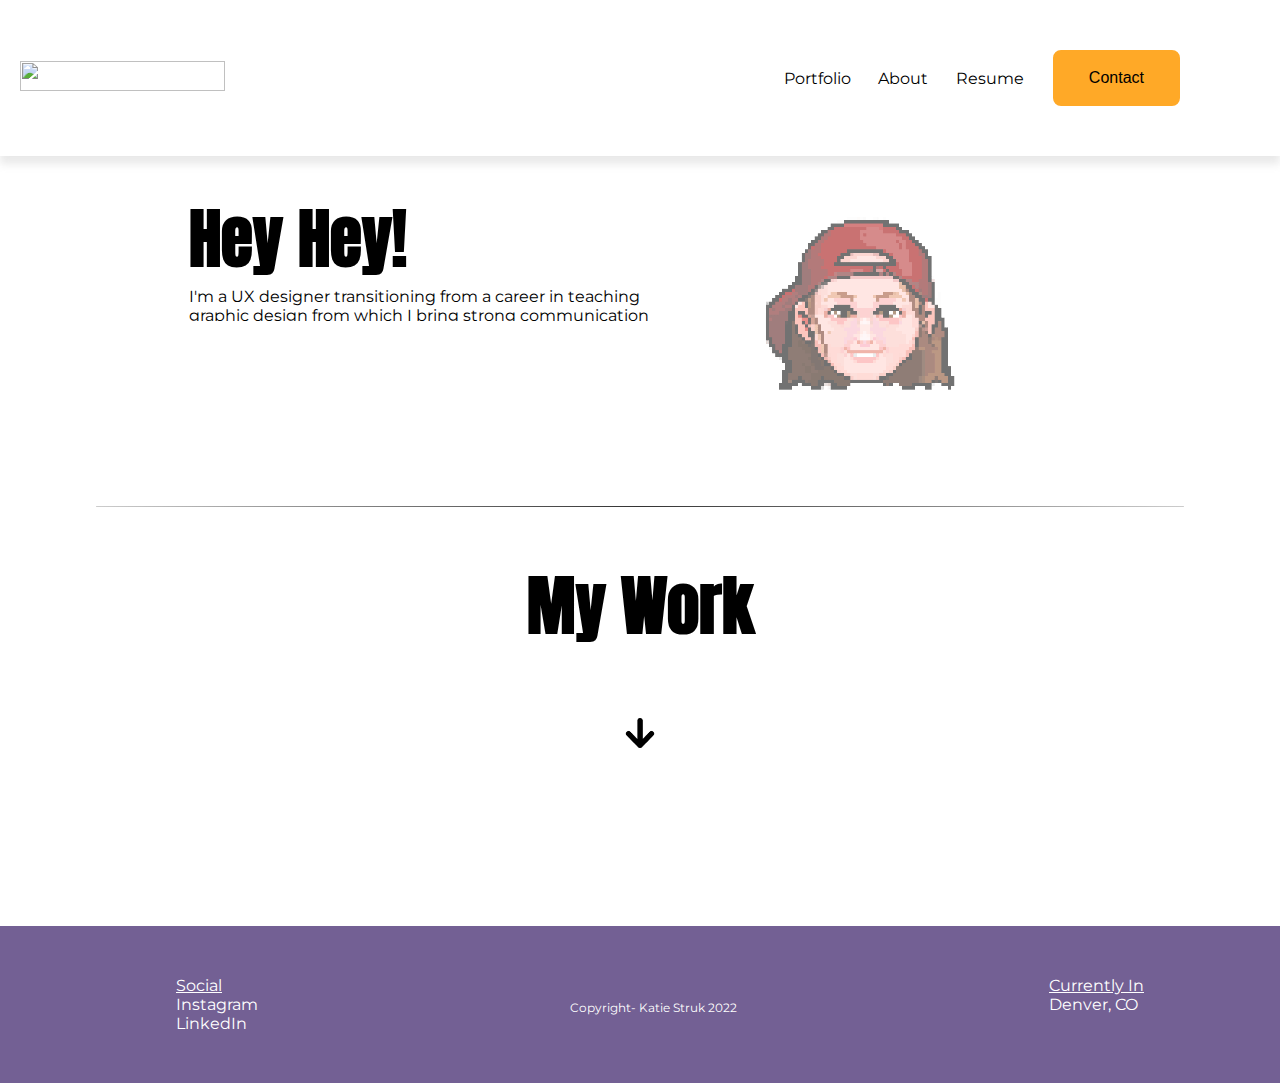
==== index.html @ 40fcf2d5 "commit" ====
<!DOCTYPE html>
<html>
    <head>
    <!-- Google tag (gtag.js) -->
        <script async src="https://www.googletagmanager.com/gtag/js?id=G-B1W9LHCTYR"></script>
            <script>
            window.dataLayer = window.dataLayer || [];
            function gtag(){dataLayer.push(arguments);}
            gtag('js', new Date());

            gtag('config', 'G-B1W9LHCTYR');
            </script>
    <!-- Hotjar Tracking Code for https://katiestruk.github.io/UX_UI_HW_18/index.html -->
        <script>
            (function(h,o,t,j,a,r){
                h.hj=h.hj||function(){(h.hj.q=h.hj.q||[]).push(arguments)};
                h._hjSettings={hjid:3104424,hjsv:6};
                a=o.getElementsByTagName('head')[0];
                r=o.createElement('script');r.async=1;
                r.src=t+h._hjSettings.hjid+j+h._hjSettings.hjsv;
                a.appendChild(r);
            })(window,document,'https://static.hotjar.com/c/hotjar-','.js?sv=');
        </script>
        <title>Homepage</title>
        <link rel="stylesheet" href="css/index.css">
        <link rel="preconnect" href="https://fonts.googleapis.com">
        <link rel="preconnect" href="https://fonts.gstatic.com" crossorigin>
        <link href="https://fonts.googleapis.com/css2?family=Anton&family=Montserrat&display=swap" rel="stylesheet">
        <script src="https://code.jquery.com/jquery-3.4.1.js"></script>
        
    </head>

    <body>
        <nav id="navBar">
            <a class="logo" href="./index.html"> <img class="logo2" src="./images/Name_logo.png"></a>
            <div class="navigation">
                <p>
                    <a href="#top">Portfolio</a></p>
                <p>
                    <a href="./html/aboutme.html">About</a></p>
                <p>
                    <a href="./html/resume.html">Resume</a></p>
            </div>
            <button onclick="parent.location='./html/contact.html'" type="button" id="buttonTop">Contact</button>
        </nav>


        <section id="heroImg">
            <div class="heroImage">
                <img src="./images/pixel_portrait_gif.gif">
            </div>
            <div class="heroContent">
                <header>
                    <h1 class="heroHeader">Hey Hey!</h1>
                </header>
                <p class="heroText">I'm a UX designer transitioning from a career in teaching graphic design from which I bring strong communication skills. I love discovering ways to simplify the complex into more useful and delightful designs.  </p>
            </div>
        </section>
        
        <hr class="sectionLine">
        
       
        <!-- My Work Section Constructed using CSS Grid -->
        <section class="myWorkPortfolio">
            <a><h1 id="myWork" class="title">My Work</h1></a>
            <div class="arrow bounce">
                <a><img id="arrowSize" src="./images/image-removebg-preview-removebg-preview.png"></a>
            </div>
            <div class="workGrid">
                <div id="imgAikikai">
                    <a href="./html/casestudy1.html">
                        <img class="workImages" src="./images/case_study_1_Nashville_Aikikai.png">
                    </a>
                </div>
                <div id="textAikikai">
                    <h3>Nashville Aikikai</h3>
                    <p>Bridging the gap between stakeholders and new users with a fresh redesign. </p>
                        <button class="" onclick="parent.location='./html/casestudy1.html'" type="button" id="buttonTop">Check It Out</button>
                    <hr>
                </div>
                <div id="textEdu">
                    <h3>Department of Education</h3>
                    <p>Redesigning functional navigation with approachable accessibility.</p>
                    <button class="" onclick="parent.location='#'" type="button" id="buttonTop">Check It Out</button>
                    <hr>
                </div>
                <div  id="imgEdu">
                    <img class="workImages" src="./images/case_study_2_dept_of_edu.png">
                </div>
                <div  id="imgWeBoard">
                    <img class="workImages" src="./images/case_study_3_weboard_app.png">
                </div>
                <div id="textWeBoard">
                    <h3>WeBoard App</h3>
                    <p>Reimaging a moodboard space for collaborative work.</p>
                    <button class="" onclick="parent.location='#'" type="button" id="buttonTop">Check It Out</button>
                    <hr>
                </div>
            </div>
        </section>

        <section class="contact yellowBack">
                <div class="connectText center">
                <h1 class="letsConnect"> Let's Work Together</h1>
                <p class="textConnect"> I can design creative solutions for your next project.</p>
                </div>
                <section class="popUpButton">
                    <a class="open-button" popup-open="popup-1" href="javascript:void(0)"> Email Me</a>
                         
                        <div class="popup" popup-name="popup-1">
                            <div class="popup-content">
                            <h2>Email Me </h2>
                            <div class="container">
                                <form action="/action_page.php">
                                  <label for="fname">First Name</label>
                                  <input type="text" id="fname" name="firstname" placeholder="Your name..">
                              
                                  <label for="lname">Last Name</label>
                                  <input type="text" id="lname" name="lastname" placeholder="Your last name..">
                              
                              
                                  <label for="subject">Subject</label>
                                  <textarea id="subject" name="subject" placeholder="Write something.." style="height:200px"></textarea>
                              
                                  <input type="submit" value="Submit">
                                </form>
                              </div>
                        <a class="close-button" popup-close="popup-1" href="javascript:void(0)">x</a>
                            </div>
                        </div>  
                    </section>
        </section>

        

        <footer>
            <ul>
                <li class="blockTitle">Social</li>
                <li class="block">
                    <a href="https://www.instagram.com/katie_struk/">Instagram</a>
                <li class="block">
                    <a href="https://www.linkedin.com/in/katie-struk-961507230/">LinkedIn</a>
            </ul>
            <ul>    
                <li style="padding-top:2em" class="block copyright">Copyright- Katie Struk 2022</li>
            </ul>
            <ul>
                <li class="block blockTitle">Currently In</li>
                <li class="block">Denver, CO</li>
            </ul>
        </footer>

    </body>
    <script src="./js/index.js"></script>
</html>
---- css/index.css ----
/* Font Styling */
h1 {font-family: 'Anton', sans-serif;
    font-size: 65px;}
h2{font-family: 'Anton', sans-serif;
    font-size: 50px;}
h3{font-family: 'Anton', sans-serif;
    font-size: 33px;}
p{font-family: 'Montserrat', sans-serif;
    font-size: 16px;}
li {font-family: 'Montserrat', sans-serif;}
a{font-family: 'Montserrat', sans-serif;
    font-size: 16px;
}
body{
        background-color:white;
        margin:0px;
        height:100%;
}
 hr.sectionLine {
    border:0;
    height:1px;
    background-color:black;
    width:85%;
    border-radius:100px;
    background-image: linear-gradient(to right, #ccc, #333, #ccc);
    margin-bottom: 50px;
    margin-top:50px;
}
hr {
    background-color:black;
    background-image: linear-gradient(to right, #ccc, #333, #ccc);
}
.indent {
    margin:0px 5%;
}

/* Navigation */
#navBar {
    display:inline-flex;
    flex-direction: row;
    box-shadow: 0 8px 8px 0 rgba(165, 165, 165, 0.24);
    width: 100%;
    padding: 0%;
    background-color: white;
}
.navigation {
    display: flex;
    width: 100%;
    align-items:center;
    justify-content:flex-end;
    margin: 0px 15px 0px 100px;
}
.navigation p {
    cursor: pointer;
    padding: 2%;
}
.navigation a {
    color:black;
    text-decoration:none;
}
.navigation a:hover {
    text-decoration:underline
}
.logo{
    
    padding: 20px;
    text-align:center;
    cursor: pointer;
    margin:auto;
}
.logo2 {
    width:205px;
    height:30px;
}
#buttonTop {
    background-color:#FFA927;
    border: 4px solid #FFA927;
    Color: black;
    padding: 15px 32px;
    text-align: center;
    font-size: 16px;
    display:flex;
    justify-content:flex-end;
    align-items:center;
    border-radius: 8px;
    margin-right: 100px;
    margin-top: 50px;
    margin-bottom: 50px;
}
#buttonTop:hover {
    background-color:black;
    color: #E38D0B;
    cursor: pointer;
    border: 4px;
    border-color:#E38D0B;
    border-style:solid;
}
#buttonTop2:hover {
    background-color:#E38D0B;
    color: black;
    cursor: pointer;
    border: 2px;
    border-color:black;
    border-style:solid;
}
#buttonTop2{
    background-color:black;
    border: 2px solid black;
    Color:#E38D0B ;
    padding: 15px 32px;
    text-align: center;
    font-size: 16px;
    border-radius: 8px;
}
.buttonCenter{
    display: flex;
    justify-content: center;
    align-items: center;
    height: 50px;
    padding-bottom:30px;
    
}

.letsConnect{
    padding-top: 35px;
    margin-bottom: 0px;
}
.textConnect{
    margin-top: 0px;
}

.heroHeader{
    margin-bottom: 0px;
}
.heroText{
    margin-top: 0px;
}

h1{
    margin-top: 0px; 
    margin-bottom: 0px; 
}
h2{
    margin-top: 0px; 
    margin-bottom: 0px;
}

/* Body */
#heroImg {
    margin: 0px 10%;
    display: grid;
    min-height: 300px;
    padding: 0%;
    grid-template-columns: 60% 40%;
    grid-template-areas:
  "content heroImage";
}
.heroContent{
    grid-area: content;
    padding: 10%;
}
.heroImage {
    grid-area:heroImage;
    width:100%;
    display:grid;
    
}

/*Arrow*/

.arrow {
    text-align: center;
    margin: 5% 0;
    
  }
#arrowSize{
    height: 30px;
    cursor: pointer;
}
  .bounce {
    -moz-animation: bounce 2s infinite;
    -webkit-animation: bounce 2s infinite;
    animation: bounce 2s infinite;
  }
  
  @keyframes bounce {
    0%, 20%, 50%, 80%, 100% {
      transform: translateY(0);
    }
    40% {
      transform: translateY(-30px);
    }
    60% {
      transform: translateY(-15px);
    }
  }

/* My Work */
.title{
    text-align: center;
}
#myWork{
    cursor: pointer;
}
.workGrid {
    margin: 50px 50px;
    row-gap: 30px;
    display:grid;
    align-items:center;
    justify-content: center;
    align-content:start;
    grid-template-rows: 1fr 1fr 1fr;
    grid-template-columns: 1fr 1fr;
    grid-template-areas: 
    "imgAikikai textAikikai"
    "textEdu imgEdu"
    "imgWeBoard textWeBoard"
}

.center{
    text-align: center;
}


#imgAikikai {
    grid-area:imgAikikai;
}
#textAikikai {
    grid-area:textAikikai;
    text-align:left;
    padding:20px
}
#textEdu {
    grid-area:textEdu;
    text-align:left;
    padding:20px
}
#imgEdu{
    grid-area:imgEdu;
    
}
#imgWeBoard{
    grid-area:imgWeBoard;
}
#textWeBoard{
    grid-area:textWeBoard;
    text-align:left;
    padding:20px
}

.workImages {
    object-fit:cover;
    width: 100%;
    max-height:100%;
    cursor: pointer;
}
.workImages2 {
    object-fit:contain;
    max-height:450px;
    border-radius:20px;
}
.workGrid a {
    cursor: pointer;
}

/* About Me Page */
.aboutMePage{
    background-color:#FFCF5A;
    margin:0px;
    height:100%;
}
.itsMeGrid {
    margin: 50px 10%;
    row-gap: 30px;
    display:grid;
    align-items:center;
    justify-content: center;
    align-content:start;
    grid-template-columns: 25% 1fr;
    grid-template-areas: 
    "meImage meText"
}
#meImage {
    grid-area:meImage;
}
#meText {
    grid-area:meText;
    padding:20px;
}

#mario {
    height: 50px;

}
.skillsGrid {
    margin: 50px 14%;
    column-gap: 100px;
    display:grid;
    align-items:center;
    justify-content: center;
    align-content:start;
    grid-template-columns: 1fr 1fr 1fr;
    grid-template-areas: 
    "ideateBox collaborateBox buildBox"
}

#ideateBox{
    grid-area:ideateBox;
   text-align: center;

}
#collaborateBox{
    grid-area:collaborateBox;
    text-align: center;
}
#buildBox{
    grid-area:buildBox;
    text-align: center;
}
.workImage3 {
    object-fit:contain;
    max-height:175px;
    border-radius:20px;
}

.skillsListGrid {
    display:flex;
    flex-direction: row;
    margin: 50px 14%;
}
#skillsList1 {
    grid-area:skillsList1;
    text-align: left;
    width:33%;
}
#skillsList2 {
    grid-area:skillsList2;
    text-align: left;
    width:33%; 
}
#skillsList3 {
    grid-area:skillsList3;
    text-align: left;
    width:33%; 
}

/* CaseStudy1Page */
#aikikaiHero{
    display:flex;
    flex-direction:column;
    align-items: center;
}
#aikikaiHeroText{
    text-align:center;
    width:75%;
}
#aikikaiHeroImg{
    text-align:center;
    width:75%;
}
#aikikaiHeroImage {
    width:85%;
}
.yellowBack{
    background-color:#FFCF5A;
}
.contextGrid{
    display:grid;
    background-color:#FFCF5A;
    margin: 0px 15%;
    column-gap: 20px;
    grid-template-rows:1fr 1fr ;
    grid-template-columns:1fr 1fr 1fr ;
    grid-template-areas: 
    "contribContext contextContext roleContext"
    "timelineContext  contextContext roleContext";
}
#contribContext{
    grid-area:contribContext;
}
#timelineContext {
    grid-area:timelineContext;
}
#contextContext {
    grid-area:contextContext;
}
#roleContext{
    grid-area:roleContext;
}
.titleCaseStudy{
    text-align: left;
    margin:30px 15%;
}
.paragraphCaseStudy{
    margin:30px 15%
}
#problemGrid{
    display:grid;
    margin: 0px 15%;
    column-gap: 10px;
    grid-template-rows: 100%;
    grid-template-columns: 1fr 1fr 1fr 1fr;
    grid-template-areas:
    "stakeholders users website userExperience"
}
#stakeholders{
    grid-area:stakeholders;
    background-color:#FFCF5A;
    border-radius: 20px;
    text-align:  center;
    padding:10%;
}
#users{
    grid-area:users;
    background-color:#FFCF5A;
    border-radius: 20px;
    text-align:  center;
    padding:8%;
}
#website{
    grid-area:website;
    background-color:#FFCF5A;
    border-radius: 20px;
    text-align:  center;
    padding:10%;
}
#userExperience{
    grid-area:userExperience;
    background-color:#FFCF5A;
    border-radius: 20px;
    text-align:  center;
    padding:10%;
}
#processImg {
    width:75%;
    margin: 0px 15%;
    padding-bottom: 100px;
}

.alignCaseStudy {
    margin:0px 15%;
}
.caseStudyImg {
    width:75%
}
#goalsGrid{
    display:grid;
    column-gap: 20px;
    row-gap:20px;
    grid-template-rows: 175px 1fr;
    grid-template-columns: 1fr 1fr 1fr;
    grid-template-areas:
    "majorGoal majorGoal majorGoal"
    "userFriendlyGoal easyToMaintainGoal differentiateGoal"
}
#majorGoal{
    grid-area: majorGoal;
    border-radius: 20px;
    padding-left:5%;
    background-color:#FFCF5A; 
}
#userFriendlyGoal{
    grid-area: userFriendlyGoal;
    border-radius: 20px;
    padding:10%;
    background-color:#FFCF5A; 
}
#easyToMaintainGoal{
    grid-area:easyToMaintainGoal ;
    border-radius: 20px;
    padding:10%;
    background-color:#FFCF5A; 
}
#differentiateGoal {
    grid-area: differentiateGoal;
    border-radius: 20px;
    padding:10%;
    background-color:#FFCF5A; 
}
.painPointsGrid{
    display:grid;
    row-gap: 30px;
    grid-template-rows:1fr 1fr 1fr 1fr ;
    grid-template-columns:1fr ;
    grid-template-areas: 
    "infoArch"
    "unanswered"
    "schedule"
    "culture"
}

#infoArch{
    grid-area:infoArch;
    display:flex;
    flex-direction: row;
    border-radius: 20px;
    background-color:#FFCF5A; 
    padding: 2%;
}
#unanswered{
    grid-area:unanswered;
    display:flex;
    flex-direction: row;
    border-radius: 20px;
    background-color:#FFCF5A; 
    padding: 2%;
}
#schedule{
    grid-area:schedule;
    display:flex;
    flex-direction: row;
    border-radius: 20px;
    background-color:#FFCF5A; 
    padding: 2%;
}
#culture{
    grid-area:culture;
    display:flex;
    flex-direction: row;
    border-radius: 20px;
    background-color:#FFCF5A; 
    padding: 2%;
}
.painPointsGrid img {
    height:200px;
}
.survey{
    display:flex;
    flex-direction:row;
}
.survey img{
    height:400px;
}
.caseStudyImg2 {
    width:100%;
}
#navTestingGrid {
    display:grid;
    grid-template-rows:1fr 1fr 50%;
    grid-template-columns:25% 1fr;
    grid-template-areas: 
    "prediction predictionImg"
    "unexpected unexpectedImg"
    "solution solutionImg"
}
#prediction{
    grid-area:prediction;
}
#predictionImg {
    grid-area:predictionImg;
}

#unexpected{
    grid-area:unexpected;
}
#unexpectedImg{
    grid-area:unexpectedImg;
}
#solution{
    grid-area:solution;
}
#solutionImg{
    grid-area:solutionImg;
}
.navImageTest {
    width:100%;
}
.conclusion {
    display:flex;
    flex-direction:row;
    column-gap: 30px;
    padding:20px;
    margin-top:20px;
    margin-bottom: 20px;
    border-radius: 20px;
    
}

/* Footer */
footer {
    background-color: #736094;
    display:inline-flex;
    flex-direction: row;
    width: 100%;
    margin:0px;
}
.block {
    display:block;
    cursor: pointer;
    color:white;
}
.blockTitle {
    display:block;
    color:white;
    text-decoration: underline;
}
.block a{
    color:white;
    text-decoration:none;
}
.block a:hover {
    text-decoration:underline;
}
.copyright {
    font-size: 12px;
}
ul {
    display: table;
    margin: 0 auto;
    padding-top: 50px;
    padding-bottom: 50px;
}

@media only screen and (max-width:600px){
    #heroImg {
        margin: 0px 10%;
        display: grid;
        min-height: 300px;
        height: 100%;
        padding: 5%;
        grid-template-rows: 1fr 1fr;
        grid-template-columns:1fr;
        grid-template-areas:
      "content" 
      "heroImage"
      ;
    }
    .workGrid {
        margin: 50px 50px;
        row-gap: 0px;
        display:grid;
        align-items:center;
        justify-content: center;
        align-content:start;
        grid-template-rows: 1fr 1fr 1fr 1fr 1fr 1fr;
        grid-template-columns: 1fr;
        grid-template-areas: 
        "imgAikikai"
        "textAikikai"
        "imgEdu"
        "textEdu" 
        "imgWeBoard" 
        "textWeBoard"
    }
    .skillsListGrid {
        flex-direction: column;
        margin:0px 0%;
    }
    #skillsList1 {
        grid-area:skillsList1;
        text-align: left;
        width:100%;
    }
    #skillsList2 {
        grid-area:skillsList2;
        text-align: left;
        width:100%; 
    }
    #skillsList3 {
        grid-area:skillsList3;
        text-align: left;
        width:100%; 
    }

    .skillsGrid {
        display:grid;
        grid-template-rows: 33% 33% 33%;
        grid-template-columns:1fr;
        grid-template-areas: 
        "ideateBox" 
        "collaborateBox" 
        "buildBox"
        ;
    }
        .itsMeGrid {
            margin: 50px 0%;
            display:grid;
            grid-template-rows:40% 50%;
            grid-template-columns:1fr;
            grid-template-areas: 
            "meImage" 
            "meText"
        }
        footer {
            display:flex;
            flex-direction: column;
            width: 100%;
            margin:0px;
        }
        .block {
            display:inline-flex; 
            width:100%;
        }
        .blockTitle {
            display:inline-flex;
            width:100%;
        }
        ul {
            margin: 0 0;
            align-content:space-around;
            padding-top: 20px;
            padding-bottom: 15px;
        }
        #navBar {
            display:inline-flex;
            flex-direction: column;
            box-shadow: 0 8px 8px 0 rgba(165, 165, 165, 0.24);
            width: 100%;
            padding: 0%;
        }
        .navigation {
            display: inline-flex;
            flex-direction: column;
            width: 100%;
            align-items:center;
            justify-content:center;
            margin: 0px 0px 0px 0px;
        }
        #buttonTop {
            padding: 15px 32px;
            text-align: center;
            display:inline-flex;
            flex-direction:column;
            
            justify-content:center;
            align-items:center;
            border-radius: 8px;
            margin-right: 0px;
            margin-top: 0px;
            margin-bottom: 0px;
        }
            
}



/* Popup */ 
 
.container p {
    font-size: 16px;
    line-height: 26px;
    letter-spacing: 0.5px;
    color: #484848;
}
 
/* Popup Open button */ 
.popUpButton{
    padding:30px;
    display: flex;
    justify-content: center;
    align-items: center;
    height: 50px;
    padding-bottom:30px;

}
.open-button{
    color:#E38D0B;
    background:black;
    padding:15px 32px;
    text-decoration:none;
    border:2px solid black;
    border-radius:8px;
}
 
.open-button:hover{
    background:#E38D0B;
    cursor: pointer;
    color:black;
    border:2px solid black;

}
 
.popup {
    position:fixed;
    top:0px;
    left:0px;
    background:rgba(0,0,0,0.75);
    width:100%;
    height:100%;
    display:none;
}
 
/* Popup inner div */
.popup-content {
    width: 700px;
    margin: 0 auto;
    box-sizing: border-box;
    padding: 40px;
    margin-top: 100px;
    box-shadow: 0px 2px 6px rgba(0,0,0,1);
    border-radius: 3px;
    background: #fff;
    position: relative;
}
 
/* Popup close button */
.close-button {
    width: 25px;
    height: 25px;
    position: absolute;
    top: -10px;
    right: -10px;
    border-radius: 20px;
    background: rgba(0,0,0,0.8);
    font-size: 20px;
    text-align: center;
    color: #fff;
    text-decoration:none;
}
 
.close-button:hover {
    background: rgba(0,0,0,1);
}
 
@media screen and (max-width: 720px) {
.popup-content {
    width:90%;
    } 
}

/*email form*/
input[type=text], select, textarea {
    width: 100%;
    padding: 12px;
    border: 1px solid #ccc;
    border-radius: 4px;
    box-sizing: border-box;
    margin-top: 6px;
    margin-bottom: 16px;
    resize: vertical;
  }
  
  input[type=submit] {
    background-color: black;
    color: white;
    padding: 15px 32px;
    border: none;
    border-radius: 4px;
    cursor: pointer;
    border: 2px solid black;
  }
  
  input[type=submit]:hover {
    background-color:#E38D0B;
    color:black;
    border: 2px solid black;
  }
  
  .container2 {
    display: flex;
    justify-content: center;
    align-items: center;
    border-radius: 8px;
    background-color: none;
    padding-right:25%;
    padding-left:25%;
    padding-bottom:50px;
  }
  .container{
    background-color:#E9E9E9 ;
    padding:15px;
    border-radius:8px;
  }


  #resumeImg{
    height:800px;
  }
  #resume{
    display: flex;
    justify-content: center;
    align-items: center;
    height: 50px;
    padding-bottom:30px;
    height:800px;
  }
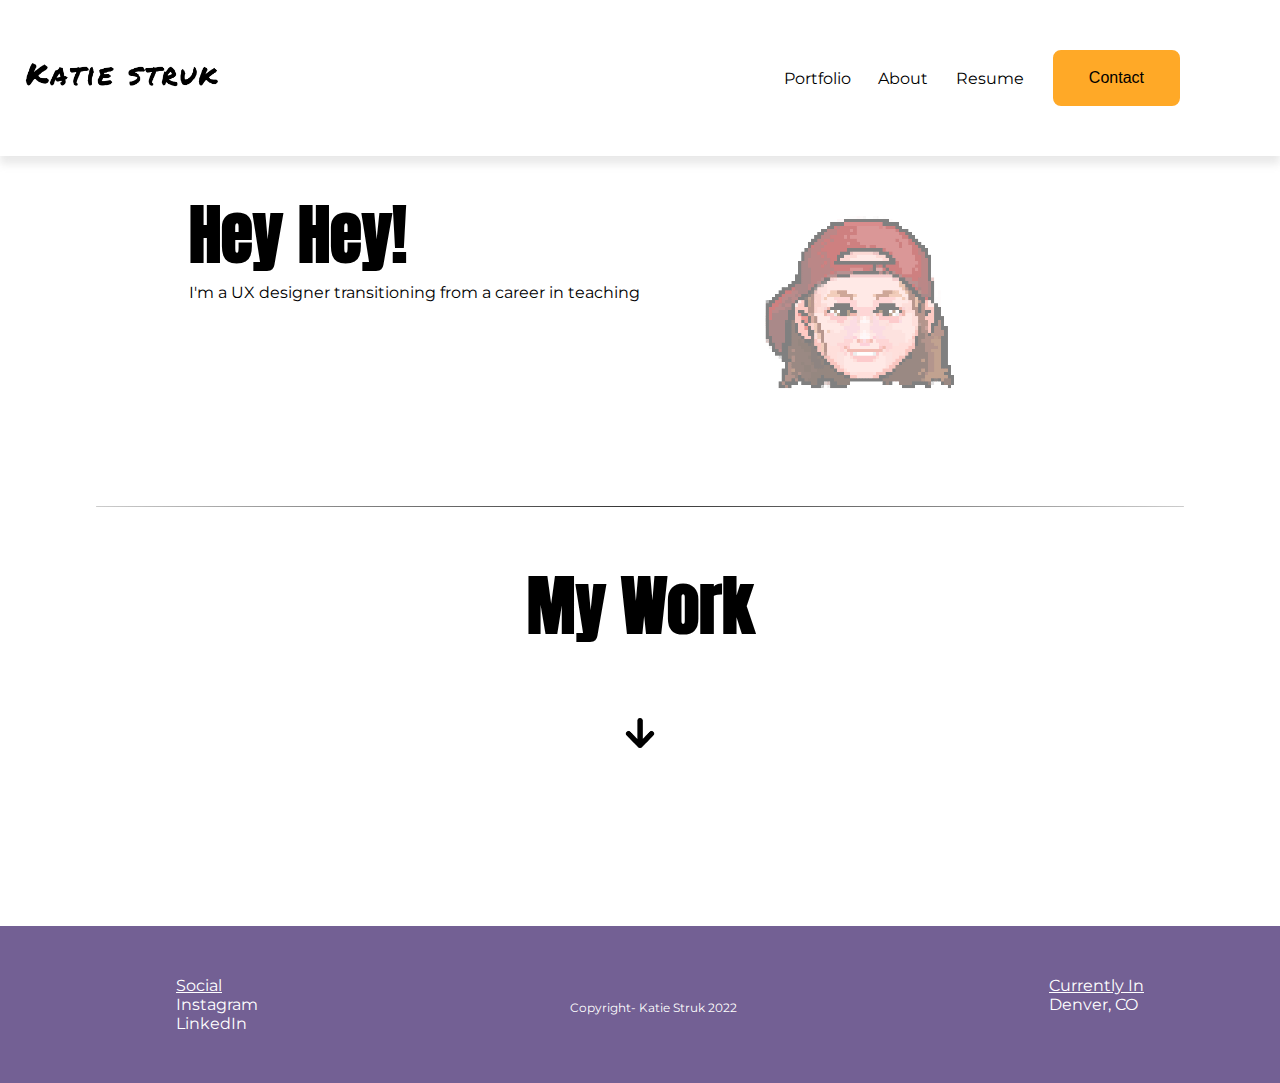
==== commit ee697e7c: "logo" ====
--- a/index.html
+++ b/index.html
@@ -32,7 +32,7 @@
 
     <body>
         <nav id="navBar">
-            <a class="logo" href="./index.html"> <img class="logo2" src="./images/Name_logo.png"></a>
+            <a class="logo" href="./index.html"> <img class="logo2" src="./images/name_logo.png"></a>
             <div class="navigation">
                 <p>
                     <a href="#top">Portfolio</a></p>
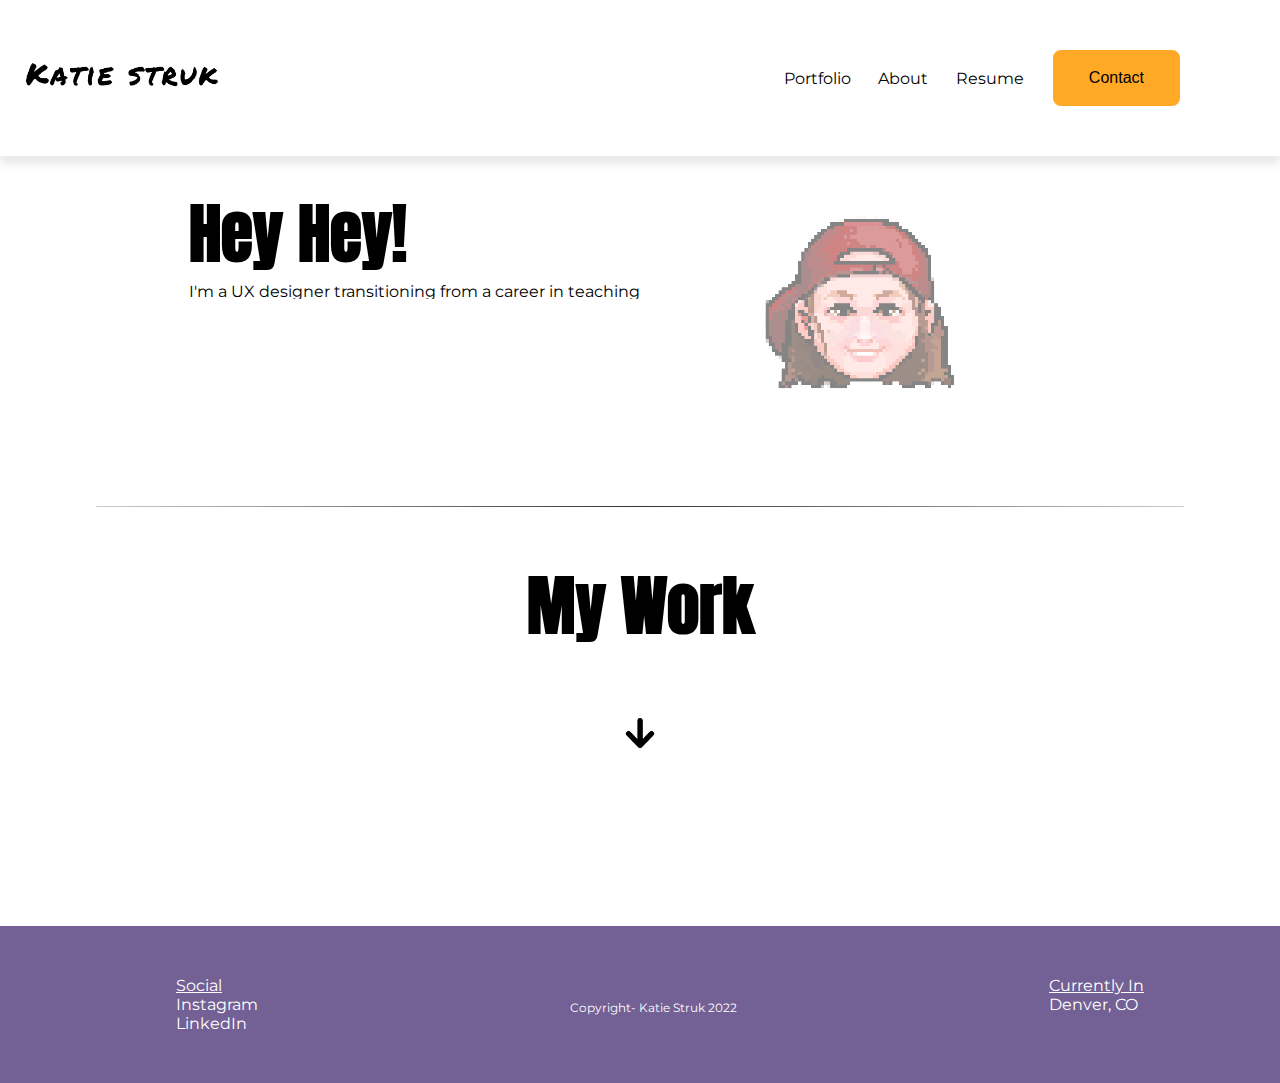
==== commit b26f160c: "case study" ====
--- a/index.html
+++ b/index.html
@@ -81,11 +81,11 @@
                 <div id="textEdu">
                     <h3>Department of Education</h3>
                     <p>Redesigning functional navigation with approachable accessibility.</p>
-                    <button class="" onclick="parent.location='#'" type="button" id="buttonTop">Check It Out</button>
+                    <button class="" onclick="parent.location='./html/casestudy2.html'" type="button" id="buttonTop">Check It Out</button>
                     <hr>
                 </div>
                 <div  id="imgEdu">
-                    <img class="workImages" src="./images/case_study_2_dept_of_edu.png">
+                    <a href="./html/casestudy2.html"><img class="workImages" src="./images/case_study_2_dept_of_edu.png"></a>
                 </div>
                 <div  id="imgWeBoard">
                     <img class="workImages" src="./images/case_study_3_weboard_app.png">
--- a/css/index.css
+++ b/css/index.css
@@ -873,4 +873,62 @@
     height: 50px;
     padding-bottom:30px;
     height:800px;
-  }+  }
+
+
+  /*bootstrap edits*/
+.customNav{
+    box-shadow: 0 8px 8px 0 rgba(165, 165, 165, 0.24);
+}
+.btn{
+    background-color:#FFA927;
+    border: 4px solid #FFA927;
+    Color: black;
+    padding: 15px 32px;
+    text-align: center;
+    font-size: 16px;
+    border-radius: 8px;
+}
+
+.navbar-nav {
+    margin-left: auto;
+    margin-right: 0 !important;
+  }
+
+.yellow{
+    background-color:#FFCF5A;
+}
+
+.spacing{
+    margin-top: auto;
+  margin-bottom: 75px !important;
+}
+.heroImageBoot{
+    width:75%;
+
+}
+.white{
+    background-color: white;
+}
+.textBox{
+    border-radius:15px;
+    padding:20px;
+    margin:15px;
+    text-align: center;
+}
+.persona{
+    height:400px;
+}
+.bootImg{
+    height:300px;
+}
+.sectionPad{
+    padding-top:30px;
+    padding-bottom:30px;
+}
+.personaSml{
+    height:150px;
+}
+.personaSml2{
+    height:225px;
+}